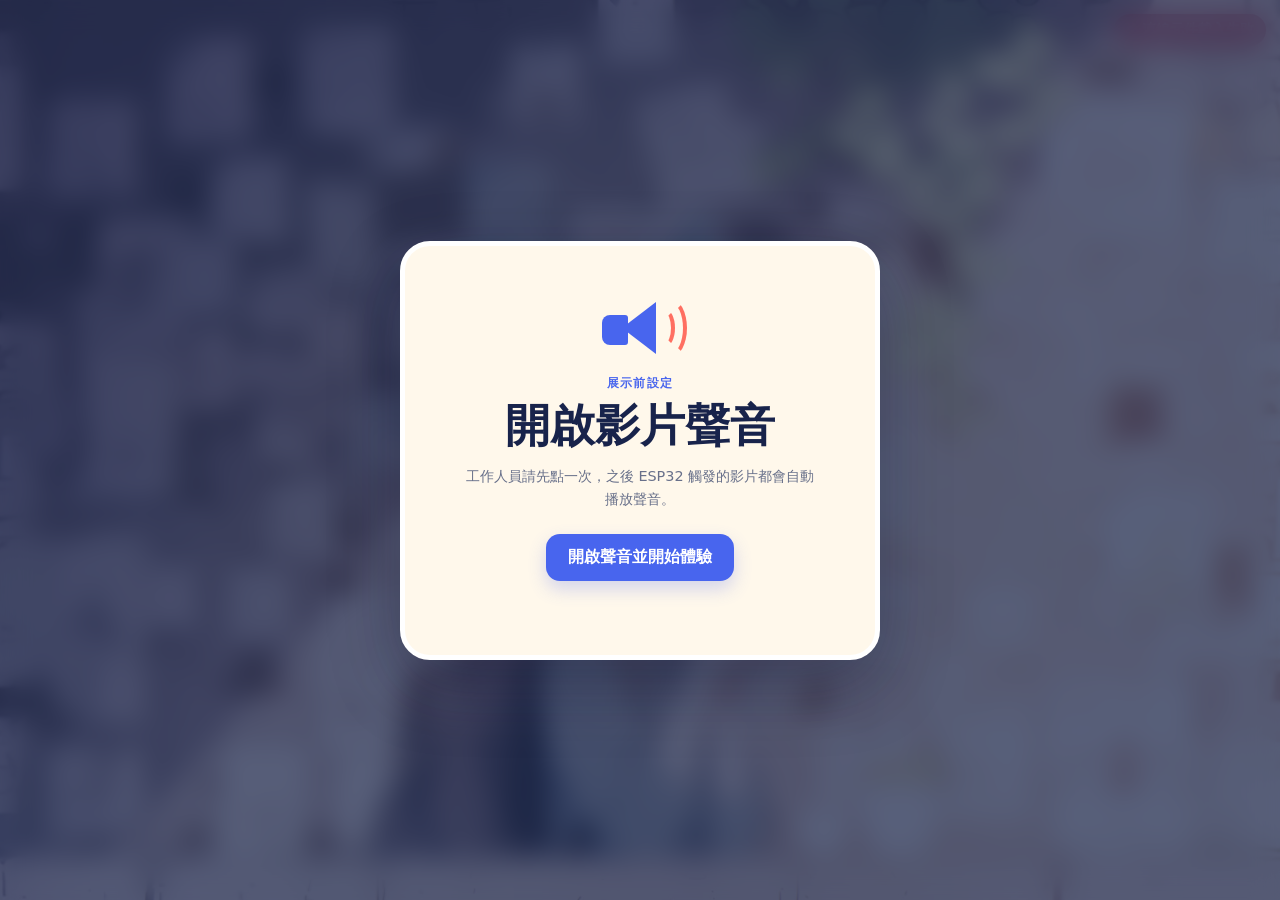
==== index.html @ a5d49cd3 "待機畫面改成單張背景圖 移除待機畫面的標題、三步驟卡片與圖示，換成一張滿版背景圖。 影片播放、MQTT 連線、Service Worker 快取等功能不變。  連線狀態改為只在斷線時顯示，正常連線時完" ====
<!doctype html>
<html lang="zh-Hant">
  <head>
    <meta charset="utf-8" />
    <meta name="viewport" content="width=device-width, initial-scale=1" />
    <meta name="theme-color" content="#fff8eb" />
    <meta name="apple-mobile-web-app-capable" content="yes" />
    <meta name="apple-mobile-web-app-status-bar-style" content="black-translucent" />
    <title>板塊互動故事牆</title>
    <meta name="description" content="選一塊、放上去，故事就開始。" />
    <link rel="stylesheet" href="styles.css" />
  </head>
  <body>
    <section class="sound-setup" id="soundSetup" aria-labelledby="soundTitle">
      <div class="sound-panel">
        <div class="speaker-mark" aria-hidden="true"><i></i><i></i></div>
        <p class="sound-label">展示前設定</p>
        <h2 id="soundTitle">開啟影片聲音</h2>
        <span>工作人員請先點一次，之後 ESP32 觸發的影片都會自動播放聲音。</span>
        <button id="enableSoundButton" type="button">開啟聲音並開始體驗</button>
        <small id="soundError" aria-live="polite"></small>
      </div>
    </section>

    <main class="shell">
      <section class="stage" aria-label="故事影片播放區">
        <video
          id="mainVideo"
          playsinline
          muted
          preload="auto"
          aria-label="目前播放的故事影片"
        ></video>

        <div class="idle-state" aria-label="待機畫面"></div>

        <div class="finished-state" aria-live="polite">
          <div class="finished-mark" aria-hidden="true"><i></i></div>
          <p>故事看完囉！</p>
          <span>請拿起板塊，再選一塊繼續體驗</span>
        </div>

        <div class="playing-badge" aria-hidden="true">
          <i></i><span>故事播放中</span>
        </div>
      </section>

      <!-- 只在斷線時出現，提醒工作人員 MQTT 掉了。連線正常時完全隱藏。 -->
      <div class="connection" id="connection" aria-live="polite">
        <span class="status-dot" aria-hidden="true"></span>
        <span id="connectionText">連線中斷</span>
      </div>
    </main>

    <noscript>請啟用 JavaScript 以開始體驗。</noscript>
    <script src="vendor/mqtt.min.js"></script>
    <script src="app.js"></script>
  </body>
</html>
---- styles.css ----
:root {
  color-scheme: light;
  --paper: #fff8eb;
  --white: #ffffff;
  --ink: #18234b;
  --muted: #68708a;
  --blue: #4865ee;
  --blue-dark: #283b9f;
  --coral: #ff6f61;
  --yellow: #ffd45c;
  --mint: #5bc9a5;
  --line: rgba(24, 35, 75, 0.12);
}

* {
  box-sizing: border-box;
}

html,
body {
  width: 100%;
  min-width: 320px;
  min-height: 100%;
  margin: 0;
  overflow: hidden;
  background: var(--paper);
}

.sound-setup {
  position: fixed;
  inset: 0;
  z-index: 20000;
  display: grid;
  place-items: center;
  padding: 24px;
  background: rgba(24, 35, 75, 0.72);
  backdrop-filter: blur(14px);
  transition: opacity 220ms ease, visibility 220ms ease;
}

.sound-setup.hidden {
  visibility: hidden;
  opacity: 0;
  pointer-events: none;
}

.sound-panel {
  display: grid;
  justify-items: center;
  width: min(480px, 100%);
  padding: clamp(28px, 5vw, 46px);
  border: 5px solid var(--white);
  border-radius: 30px;
  color: var(--ink);
  text-align: center;
  background: var(--paper);
  box-shadow: 0 24px 70px rgba(10, 16, 48, 0.32);
}

.speaker-mark {
  position: relative;
  width: 86px;
  height: 72px;
  margin-bottom: 12px;
}

.speaker-mark::before {
  content: "";
  position: absolute;
  top: 23px;
  left: 5px;
  width: 26px;
  height: 30px;
  border-radius: 8px 3px 3px 8px;
  background: var(--blue);
}

.speaker-mark::after {
  content: "";
  position: absolute;
  top: 10px;
  left: 25px;
  width: 0;
  height: 0;
  border-top: 26px solid transparent;
  border-right: 34px solid var(--blue);
  border-bottom: 26px solid transparent;
}

.speaker-mark i {
  position: absolute;
  top: 50%;
  left: 58px;
  border: 4px solid var(--coral);
  border-top-color: transparent;
  border-bottom-color: transparent;
  border-left-color: transparent;
  border-radius: 50%;
  transform: translateY(-50%);
}

.speaker-mark i:nth-child(1) { width: 20px; height: 38px; }
.speaker-mark i:nth-child(2) { width: 32px; height: 58px; }

.sound-label {
  margin: 0 0 5px;
  color: var(--blue);
  font-size: 0.72rem;
  font-weight: 850;
  letter-spacing: 0.12em;
}

.sound-panel h2 {
  margin: 0;
  font-size: clamp(1.8rem, 5vw, 2.8rem);
}

.sound-panel > span {
  max-width: 350px;
  margin-top: 9px;
  color: var(--muted);
  font-family: "Noto Sans TC", "Microsoft JhengHei", system-ui, sans-serif;
  font-size: 0.9rem;
  line-height: 1.65;
}

#enableSoundButton {
  margin-top: 22px;
  padding: 13px 22px;
  border: 0;
  border-radius: 14px;
  color: var(--white);
  font: inherit;
  font-weight: 800;
  background: var(--blue);
  box-shadow: 0 8px 18px rgba(72, 101, 238, 0.24);
  cursor: pointer;
}

#enableSoundButton:disabled {
  cursor: wait;
  opacity: 0.65;
}

#soundError {
  min-height: 1.4em;
  margin-top: 10px;
  color: #c43e4a;
  font-size: 0.78rem;
}

body {
  color: var(--ink);
  font-family: "Arial Rounded MT Bold", "Noto Sans TC", "Microsoft JhengHei", system-ui, sans-serif;
  background:
    radial-gradient(circle at 5% 12%, rgba(255, 212, 92, 0.28) 0 80px, transparent 82px),
    radial-gradient(circle at 96% 3%, rgba(91, 201, 165, 0.22) 0 110px, transparent 112px),
    var(--paper);
  user-select: none;
  -webkit-user-select: none;
}

.shell {
  display: grid;
  width: 100%;
  height: 100vh;
  height: 100svh;
}

/* 斷線提示。連線正常時整顆隱藏 —— 待機畫面上只會有背景圖，別無他物。
   浮在畫面上方而非佔一列版面，這樣顯示/隱藏不會推動底下的背景圖。 */
.connection {
  position: fixed;
  z-index: 10000;
  top: 14px;
  right: 14px;
  display: flex;
  align-items: center;
  gap: 8px;
  padding: 7px 12px;
  border-radius: 999px;
  color: var(--white);
  font-size: clamp(0.72rem, 1.2vw, 0.86rem);
  font-weight: 700;
  background: rgba(196, 62, 74, 0.86);
  backdrop-filter: blur(10px);
  transition: opacity 220ms ease, visibility 220ms ease;
}

.connection.connected {
  visibility: hidden;
  opacity: 0;
}

.status-dot {
  width: 8px;
  height: 8px;
  border-radius: 50%;
  background: var(--white);
  box-shadow: 0 0 0 4px rgba(255, 255, 255, 0.25);
}

.stage {
  position: relative;
  min-height: 0;
  overflow: hidden;
  background: #000;
}

.stage.has-video {
  position: fixed;
  inset: 0;
  z-index: 9999;
  width: 100vw;
  height: 100vh;
  height: 100dvh;
  border: 0;
  border-radius: 0;
  background: #000;
  box-shadow: none;
}

body.video-playing {
  overflow: hidden;
  background: #000;
}

#mainVideo {
  position: absolute;
  inset: 0;
  z-index: 2;
  width: 100%;
  height: 100%;
  object-fit: cover;
  opacity: 0;
  transition: opacity 300ms ease;
}

.stage.has-video #mainVideo {
  opacity: 1;
  object-fit: contain;
}

/* 待機畫面 = 一張滿版背景圖，沒有文字也沒有圖示。
   cover 會裁切以填滿螢幕；若你的圖不想被裁掉，改成 contain。 */
.idle-state {
  position: absolute;
  inset: 0;
  background: #000 url("assets/idle.jpg") center / cover no-repeat;
  transition: opacity 220ms ease;
}

.stage.has-video .idle-state {
  opacity: 0;
}

.finished-state {
  position: absolute;
  inset: 0;
  display: grid;
  place-content: center;
  justify-items: center;
  padding: 30px;
  text-align: center;
  color: var(--ink);
  background:
    radial-gradient(circle at 20% 20%, rgba(255, 212, 92, 0.34) 0 65px, transparent 67px),
    radial-gradient(circle at 82% 82%, rgba(91, 201, 165, 0.28) 0 95px, transparent 97px),
    var(--paper);
  opacity: 0;
  pointer-events: none;
  transition: opacity 220ms ease;
}

.stage.finished .idle-state {
  opacity: 0;
}

.stage.finished .finished-state {
  opacity: 1;
}

.finished-mark {
  position: relative;
  width: clamp(64px, 9vw, 100px);
  aspect-ratio: 1;
  border-radius: 50%;
  background: var(--mint);
  box-shadow: 0 10px 24px rgba(91, 201, 165, 0.24);
}

.finished-mark i {
  position: absolute;
  top: 28%;
  left: 25%;
  width: 48%;
  height: 28%;
  border-bottom: 7px solid var(--white);
  border-left: 7px solid var(--white);
  transform: rotate(-45deg);
}

.finished-state p {
  margin: 18px 0 6px;
  font-size: clamp(2rem, 5vw, 4rem);
  font-weight: 900;
}

.finished-state span {
  color: var(--muted);
  font-size: clamp(0.9rem, 1.8vw, 1.2rem);
  font-weight: 700;
}

.playing-badge {
  position: absolute;
  z-index: 3;
  right: 16px;
  bottom: 14px;
  display: flex;
  align-items: center;
  gap: 7px;
  padding: 8px 12px;
  border-radius: 999px;
  color: var(--white);
  font-size: 0.72rem;
  font-weight: 700;
  background: rgba(24, 35, 75, 0.68);
  opacity: 0;
  backdrop-filter: blur(10px);
  transition: opacity 220ms ease;
}

.stage.has-video .playing-badge {
  opacity: 1;
}

.playing-badge i {
  width: 7px;
  height: 7px;
  border-radius: 50%;
  background: var(--mint);
}

@media (prefers-reduced-motion: reduce) {
  *, *::before, *::after {
    animation-duration: 0.01ms !important;
    animation-iteration-count: 1 !important;
    transition-duration: 0.01ms !important;
  }
}
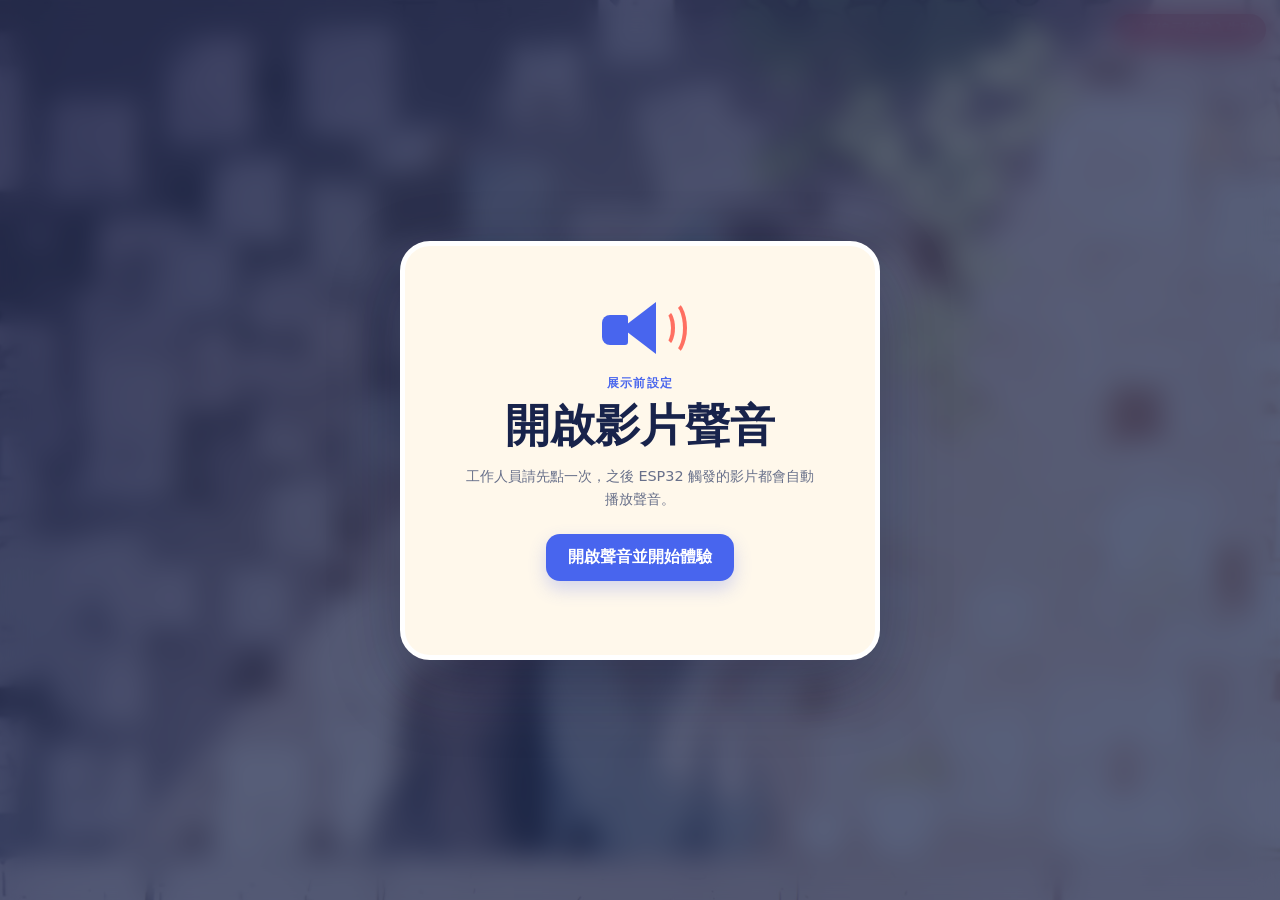
==== commit 8292be77: "管理頁可更換待機背景圖 在 admin.html 加入第 4 個步驟卡片，可上傳並更換 assets/idle.jpg。  圖片不送 GitHub Actions 轉檔 —— 在瀏覽器用 canvas" ====
--- a/index.html
+++ b/index.html
@@ -32,7 +32,11 @@
           aria-label="目前播放的故事影片"
         ></video>
 
-        <div class="idle-state" aria-label="待機畫面"></div>
+        <!-- 用 <img> 而非 CSS background-image：背景圖由管理頁更換後，
+             img.src 可以直接換掉，不用整頁重新載入。 -->
+        <div class="idle-state" aria-label="待機畫面">
+          <img id="idleImage" src="assets/idle.jpg" alt="" />
+        </div>
 
         <div class="finished-state" aria-live="polite">
           <div class="finished-mark" aria-hidden="true"><i></i></div>
--- a/styles.css
+++ b/styles.css
@@ -241,13 +241,20 @@
   object-fit: contain;
 }
 
-/* 待機畫面 = 一張滿版背景圖，沒有文字也沒有圖示。
-   cover 會裁切以填滿螢幕；若你的圖不想被裁掉，改成 contain。 */
+/* 待機畫面 = 一張滿版背景圖，沒有文字也沒有圖示。 */
 .idle-state {
   position: absolute;
   inset: 0;
-  background: #000 url("assets/idle.jpg") center / cover no-repeat;
+  background: #000;
   transition: opacity 220ms ease;
+}
+
+/* cover 會裁切以填滿螢幕；若不想讓圖被裁掉，改成 contain（四周會留黑邊）。 */
+#idleImage {
+  width: 100%;
+  height: 100%;
+  object-fit: cover;
+  display: block;
 }
 
 .stage.has-video .idle-state {
